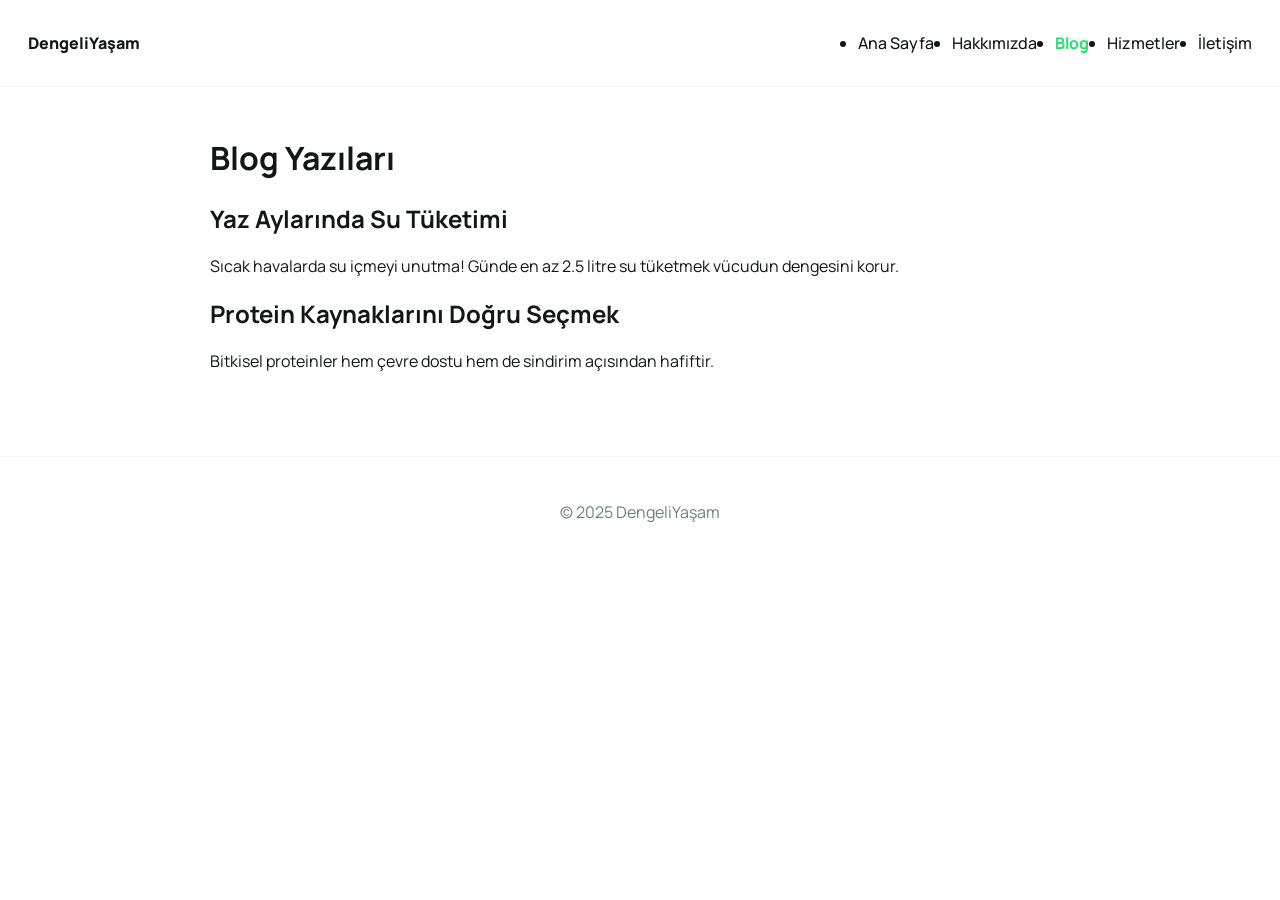
==== blog.html @ 3c5bf160 "İlk yükleme: DengeliYaşam site" ====
<!DOCTYPE html>
<html lang="tr">
<head>
  <meta charset="UTF-8">
  <meta name="viewport" content="width=device-width, initial-scale=1.0">
  <title>Blog | DengeliYaşam</title>
  <meta name="description" content="DengeliYaşam - Blog yazıları ve sağlıklı yaşam makaleleri." />
  <link rel="preconnect" href="https://fonts.gstatic.com" crossorigin>
  <link href="https://fonts.googleapis.com/css2?family=Manrope:wght@400;500;700;800&family=Noto+Sans:wght@400;500;700;900&display=swap" rel="stylesheet">
  <link rel="stylesheet" href="css/style.css">
</head>
<body>
  <header>
    <nav class="navbar">
      <a href="index.html" class="logo">DengeliYaşam</a>
      <ul class="nav-links">
        <li><a href="index.html">Ana Sayfa</a></li>
        <li><a href="hakkimizda.html">Hakkımızda</a></li>
        <li><a href="blog.html" class="active">Blog</a></li>
        <li><a href="hizmetler.html">Hizmetler</a></li>
        <li><a href="iletisim.html">İletişim</a></li>
      </ul>
    </nav>
  </header>

  <main class="content">
    <h1>Blog Yazıları</h1>
    <article>
      <h2>Yaz Aylarında Su Tüketimi</h2>
      <p>Sıcak havalarda su içmeyi unutma! Günde en az 2.5 litre su tüketmek vücudun dengesini korur.</p>
    </article>

    <article>
      <h2>Protein Kaynaklarını Doğru Seçmek</h2>
      <p>Bitkisel proteinler hem çevre dostu hem de sindirim açısından hafiftir.</p>
    </article>
  </main>

  <footer>
    <p>© 2025 DengeliYaşam</p>
  </footer>
  <script src="js/script.js"></script>
</body>
</html>
---- css/style.css ----
:root{
  --green:#20df6c;
  --muted:#648772;
  --bg:#ffffff;
  --text:#111714;
  --card:#f7faf7;
}

*{box-sizing:border-box}
html,body{height:100%}
body{
  margin:0;
  font-family:Manrope, Noto Sans, system-ui, -apple-system, 'Segoe UI', Roboto, 'Helvetica Neue', Arial;
  background:var(--bg);
  color:var(--text);
  -webkit-font-smoothing:antialiased;
}

/* Header / Navigation */
.navbar{
  display:flex;
  align-items:center;
  justify-content:space-between;
  gap:20px;
  padding:16px 28px;
  border-bottom:1px solid #f0f4f2;
}
.logo{font-weight:800;color:var(--text);text-decoration:none}
.nav-links{display:flex;gap:18px;align-items:center}
.nav-links a{color:var(--text);text-decoration:none;font-weight:500}
.nav-links a.active{color:var(--green);font-weight:700}
.cta{background:var(--green);color:var(--text);padding:8px 14px;border-radius:8px;font-weight:700;text-decoration:none}

/* Responsive container */
.layout-content-container{max-width:1100px;margin:0 auto;padding:20px}

/* Hero */
.hero{
  padding:80px 20px;
  text-align:center;
  background:linear-gradient(180deg, rgba(226,247,237,0.6), rgba(255,255,255,0.8));
}
.hero h1{font-size:2.25rem;margin:0 0 10px}
.hero p{color:var(--muted);margin:0 0 18px}

.btn{display:inline-block;background:var(--green);color:var(--text);padding:10px 20px;border-radius:8px;text-decoration:none;font-weight:700}

/* Cards / featured */
.card-container{display:grid;grid-template-columns:repeat(auto-fit,minmax(260px,1fr));gap:20px;margin:24px 0}
.card{background:var(--card);border-radius:12px;padding:16px;overflow:hidden;box-shadow:0 6px 18px rgba(17,23,20,0.04)}
.card img{width:100%;height:160px;object-fit:cover;border-radius:8px;margin-bottom:12px}
.card h3{margin:8px 0 6px}
.card p{color:var(--muted);margin:0;font-size:0.95rem}

/* Content */
.content{padding:28px 20px;max-width:900px;margin:0 auto}

/* Contact form */
form{display:flex;flex-direction:column;gap:12px;max-width:560px}
input,textarea{padding:12px;border-radius:10px;border:1px solid #e6ece6;background:white;font-family:inherit}
input:focus,textarea:focus{outline:2px solid rgba(32,223,108,0.18);border-color:var(--green)}
button[type=submit]{background:var(--green);color:var(--text);padding:10px 14px;border-radius:8px;border:0;font-weight:700;cursor:pointer}

/* Footer */
footer{padding:28px 20px;background:transparent;color:var(--muted);text-align:center;border-top:1px solid #f0f4f2;margin-top:40px}

/* Utilities */
.text-muted{color:var(--muted)}

/* Responsive tweaks */
@media (min-width:768px){
  .hero h1{font-size:3rem}
  .hero{padding:100px 20px}
}

@media (max-width:600px){
  .navbar{padding:12px}
  .nav-links{display:none}
}
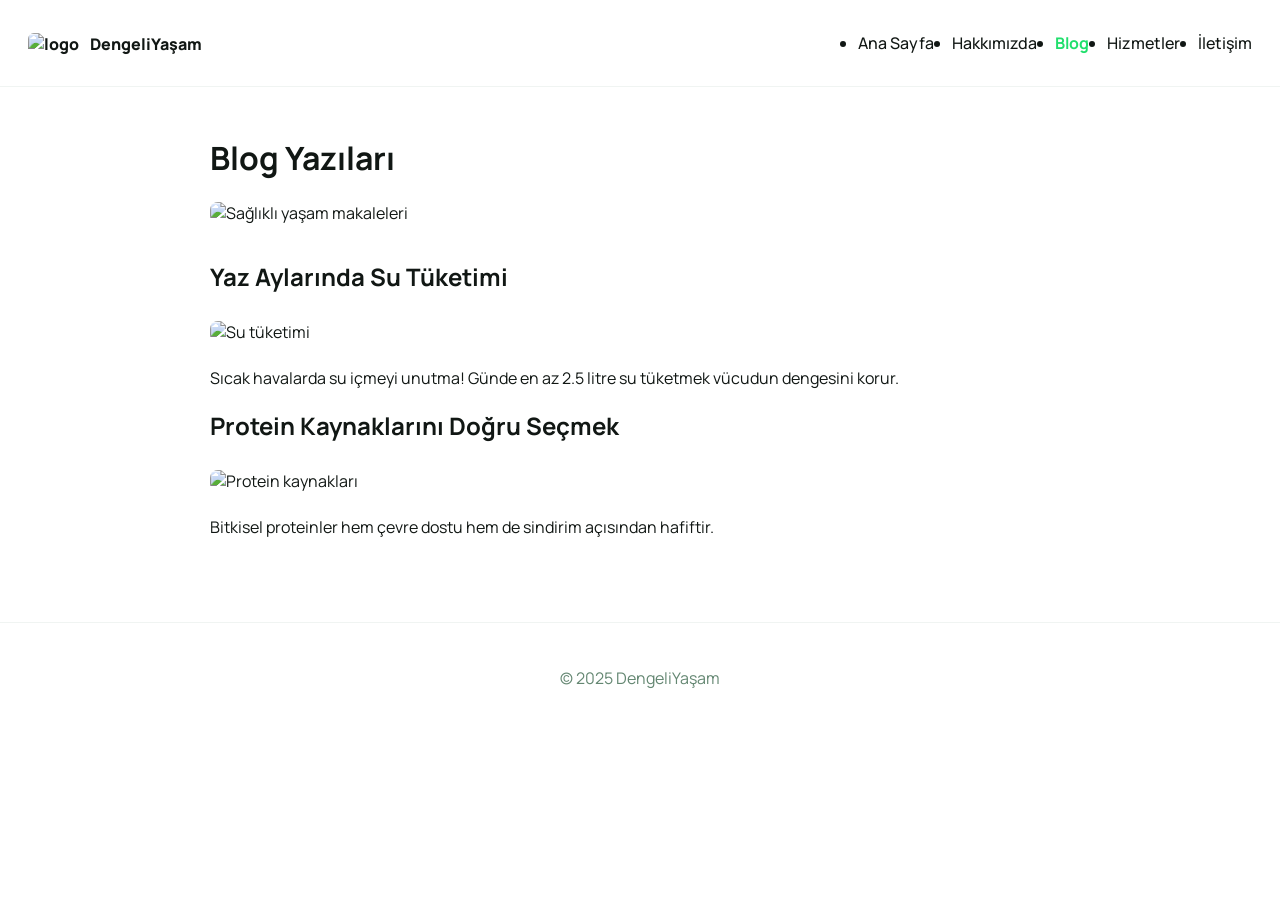
==== commit 2f865201: "Add images and header logos across site" ====
--- a/blog.html
+++ b/blog.html
@@ -12,7 +12,7 @@
 <body>
   <header>
     <nav class="navbar">
-      <a href="index.html" class="logo">DengeliYaşam</a>
+  <a href="index.html" class="logo"><img src="https://images.unsplash.com/photo-1507029340645-085b722e21f0?auto=format&fit=crop&w=80&q=60" alt="logo" style="height:36px;vertical-align:middle;border-radius:6px"> <span style="margin-left:8px;vertical-align:middle">DengeliYaşam</span></a>
       <ul class="nav-links">
         <li><a href="index.html">Ana Sayfa</a></li>
         <li><a href="hakkimizda.html">Hakkımızda</a></li>
@@ -25,13 +25,18 @@
 
   <main class="content">
     <h1>Blog Yazıları</h1>
+    <div class="hero-image">
+      <img src="https://images.unsplash.com/photo-1506354666786-959d6d497f1a?auto=format&fit=crop&w=1400&q=80" alt="Sağlıklı yaşam makaleleri" style="width:100%;border-radius:8px;max-height:320px;object-fit:cover;margin-bottom:16px">
+    </div>
     <article>
       <h2>Yaz Aylarında Su Tüketimi</h2>
+      <img src="https://images.unsplash.com/photo-1501004318641-b39e6451bec6?auto=format&fit=crop&w=800&q=80" alt="Su tüketimi" style="width:100%;max-width:560px;border-radius:8px;margin:8px 0;object-fit:cover">
       <p>Sıcak havalarda su içmeyi unutma! Günde en az 2.5 litre su tüketmek vücudun dengesini korur.</p>
     </article>
 
     <article>
       <h2>Protein Kaynaklarını Doğru Seçmek</h2>
+      <img src="https://images.unsplash.com/photo-1546069901-ba9599a7e63c?auto=format&fit=crop&w=800&q=80" alt="Protein kaynakları" style="width:100%;max-width:560px;border-radius:8px;margin:8px 0;object-fit:cover">
       <p>Bitkisel proteinler hem çevre dostu hem de sindirim açısından hafiftir.</p>
     </article>
   </main>
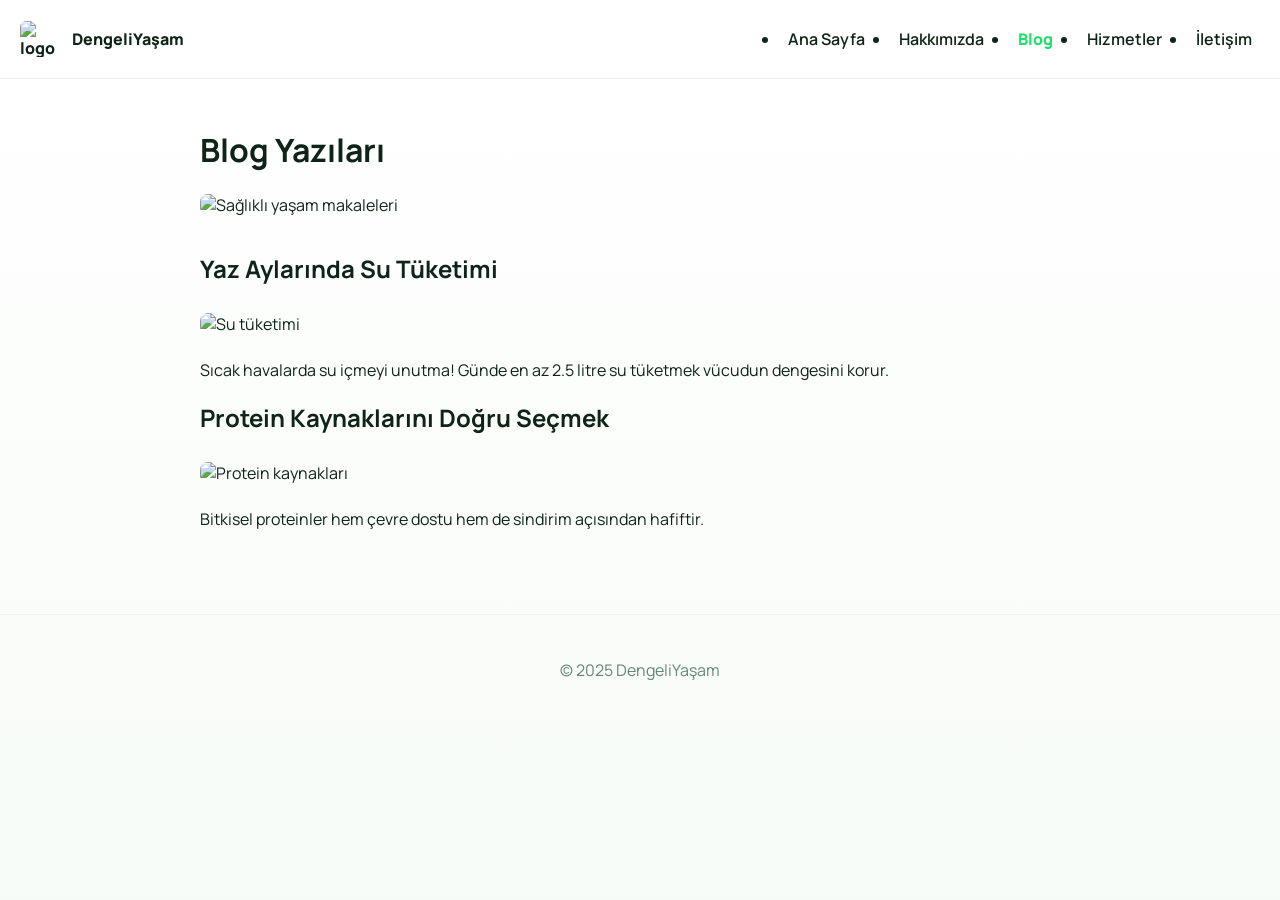
==== commit ee17cc0b: "Polish styles, responsive images, and wire contact form to Formspree" ====
--- a/blog.html
+++ b/blog.html
@@ -26,17 +26,29 @@
   <main class="content">
     <h1>Blog Yazıları</h1>
     <div class="hero-image">
-      <img src="https://images.unsplash.com/photo-1506354666786-959d6d497f1a?auto=format&fit=crop&w=1400&q=80" alt="Sağlıklı yaşam makaleleri" style="width:100%;border-radius:8px;max-height:320px;object-fit:cover;margin-bottom:16px">
+      <img src="https://images.unsplash.com/photo-1506354666786-959d6d497f1a?auto=format&fit=crop&w=1400&q=80"
+           srcset="https://images.unsplash.com/photo-1506354666786-959d6d497f1a?auto=format&fit=crop&w=800&q=60 800w, https://images.unsplash.com/photo-1506354666786-959d6d497f1a?auto=format&fit=crop&w=1200&q=70 1200w, https://images.unsplash.com/photo-1506354666786-959d6d497f1a?auto=format&fit=crop&w=1400&q=80 1400w"
+           sizes="(max-width:600px) 100vw, 80vw"
+           loading="lazy"
+           alt="Sağlıklı yaşam makaleleri" style="width:100%;border-radius:8px;max-height:320px;object-fit:cover;margin-bottom:16px">
     </div>
     <article>
       <h2>Yaz Aylarında Su Tüketimi</h2>
-      <img src="https://images.unsplash.com/photo-1501004318641-b39e6451bec6?auto=format&fit=crop&w=800&q=80" alt="Su tüketimi" style="width:100%;max-width:560px;border-radius:8px;margin:8px 0;object-fit:cover">
+   <img src="https://images.unsplash.com/photo-1501004318641-b39e6451bec6?auto=format&fit=crop&w=800&q=80"
+     srcset="https://images.unsplash.com/photo-1501004318641-b39e6451bec6?auto=format&fit=crop&w=400&q=60 400w, https://images.unsplash.com/photo-1501004318641-b39e6451bec6?auto=format&fit=crop&w=800&q=70 800w"
+     sizes="(max-width:600px) 100vw, 50vw"
+     loading="lazy"
+     alt="Su tüketimi" style="width:100%;max-width:560px;border-radius:8px;margin:8px 0;object-fit:cover">
       <p>Sıcak havalarda su içmeyi unutma! Günde en az 2.5 litre su tüketmek vücudun dengesini korur.</p>
     </article>
 
     <article>
       <h2>Protein Kaynaklarını Doğru Seçmek</h2>
-      <img src="https://images.unsplash.com/photo-1546069901-ba9599a7e63c?auto=format&fit=crop&w=800&q=80" alt="Protein kaynakları" style="width:100%;max-width:560px;border-radius:8px;margin:8px 0;object-fit:cover">
+   <img src="https://images.unsplash.com/photo-1546069901-ba9599a7e63c?auto=format&fit=crop&w=800&q=80"
+     srcset="https://images.unsplash.com/photo-1546069901-ba9599a7e63c?auto=format&fit=crop&w=400&q=60 400w, https://images.unsplash.com/photo-1546069901-ba9599a7e63c?auto=format&fit=crop&w=800&q=70 800w"
+     sizes="(max-width:600px) 100vw, 50vw"
+     loading="lazy"
+     alt="Protein kaynakları" style="width:100%;max-width:560px;border-radius:8px;margin:8px 0;object-fit:cover">
       <p>Bitkisel proteinler hem çevre dostu hem de sindirim açısından hafiftir.</p>
     </article>
   </main>
--- a/css/style.css
+++ b/css/style.css
@@ -1,9 +1,12 @@
 :root{
   --green:#20df6c;
+  --accent:#18b35a;
   --muted:#648772;
-  --bg:#ffffff;
-  --text:#111714;
+  --bg:#fbfdfb;
+  --surface:#ffffff;
+  --text:#0f2418;
   --card:#f7faf7;
+  --max-width:1100px;
 }
 
 *{box-sizing:border-box}
@@ -11,7 +14,7 @@
 body{
   margin:0;
   font-family:Manrope, Noto Sans, system-ui, -apple-system, 'Segoe UI', Roboto, 'Helvetica Neue', Arial;
-  background:var(--bg);
+  background:linear-gradient(180deg, #ffffff 0%, rgba(245,250,245,0.8) 100%);
   color:var(--text);
   -webkit-font-smoothing:antialiased;
 }
@@ -22,47 +25,60 @@
   align-items:center;
   justify-content:space-between;
   gap:20px;
-  padding:16px 28px;
-  border-bottom:1px solid #f0f4f2;
+  padding:12px 20px;
+  border-bottom:1px solid rgba(15,36,24,0.05);
+  backdrop-filter: blur(4px);
+  position:sticky;
+  top:0;
+  z-index:40;
+  background:rgba(255,255,255,0.6);
 }
-.logo{font-weight:800;color:var(--text);text-decoration:none}
+.logo{font-weight:800;color:var(--text);text-decoration:none;display:flex;align-items:center;gap:8px}
+.logo img{height:36px;width:36px;object-fit:cover;border-radius:8px}
 .nav-links{display:flex;gap:18px;align-items:center}
-.nav-links a{color:var(--text);text-decoration:none;font-weight:500}
-.nav-links a.active{color:var(--green);font-weight:700}
-.cta{background:var(--green);color:var(--text);padding:8px 14px;border-radius:8px;font-weight:700;text-decoration:none}
+.nav-links a{color:var(--text);text-decoration:none;font-weight:600;padding:6px 8px;border-radius:8px}
+.nav-links a:hover{background:rgba(24,179,90,0.06)}
+.nav-links a.active{color:var(--green);font-weight:800}
+.cta{background:linear-gradient(90deg,var(--green),var(--accent));color:#07220f;padding:10px 16px;border-radius:10px;font-weight:800;text-decoration:none;box-shadow:0 6px 18px rgba(24,179,90,0.12);transition:transform .12s ease, box-shadow .12s ease}
+.cta:hover{transform:translateY(-2px);box-shadow:0 12px 30px rgba(24,179,90,0.12)}
 
 /* Responsive container */
-.layout-content-container{max-width:1100px;margin:0 auto;padding:20px}
+.container{max-width:var(--max-width);margin:0 auto;padding:20px}
 
 /* Hero */
 .hero{
-  padding:80px 20px;
+  padding:72px 18px;
   text-align:center;
-  background:linear-gradient(180deg, rgba(226,247,237,0.6), rgba(255,255,255,0.8));
+  background:linear-gradient(180deg, rgba(32,223,108,0.08), rgba(255,255,255,0.6));
+  border-radius:12px;
+  margin:18px 12px;
+  box-shadow:0 8px 30px rgba(15,36,24,0.04);
 }
-.hero h1{font-size:2.25rem;margin:0 0 10px}
-.hero p{color:var(--muted);margin:0 0 18px}
+.hero h1{font-size:2.4rem;margin:0 0 10px;line-height:1.02}
+.hero p{color:var(--muted);margin:0 0 18px;font-size:1.05rem}
 
-.btn{display:inline-block;background:var(--green);color:var(--text);padding:10px 20px;border-radius:8px;text-decoration:none;font-weight:700}
+.btn{display:inline-block;background:linear-gradient(90deg,var(--green),var(--accent));color:#07220f;padding:12px 22px;border-radius:10px;text-decoration:none;font-weight:800;transition:transform .12s ease, box-shadow .12s ease}
+.btn:hover{transform:translateY(-3px);box-shadow:0 18px 36px rgba(24,179,90,0.12)}
 
 /* Cards / featured */
 .card-container{display:grid;grid-template-columns:repeat(auto-fit,minmax(260px,1fr));gap:20px;margin:24px 0}
-.card{background:var(--card);border-radius:12px;padding:16px;overflow:hidden;box-shadow:0 6px 18px rgba(17,23,20,0.04)}
-.card img{width:100%;height:160px;object-fit:cover;border-radius:8px;margin-bottom:12px}
+.card{background:var(--surface);border-radius:12px;padding:16px;overflow:hidden;box-shadow:0 10px 30px rgba(11,20,14,0.04);transition:transform .16s ease, box-shadow .16s ease}
+.card:hover{transform:translateY(-6px);box-shadow:0 20px 48px rgba(11,20,14,0.06)}
+.card img{width:100%;height:180px;object-fit:cover;border-radius:10px;margin-bottom:12px}
 .card h3{margin:8px 0 6px}
-.card p{color:var(--muted);margin:0;font-size:0.95rem}
+.card p{color:var(--muted);margin:0;font-size:0.98rem}
 
 /* Content */
-.content{padding:28px 20px;max-width:900px;margin:0 auto}
+.content{padding:28px 20px;max-width:920px;margin:0 auto}
 
 /* Contact form */
-form{display:flex;flex-direction:column;gap:12px;max-width:560px}
-input,textarea{padding:12px;border-radius:10px;border:1px solid #e6ece6;background:white;font-family:inherit}
-input:focus,textarea:focus{outline:2px solid rgba(32,223,108,0.18);border-color:var(--green)}
-button[type=submit]{background:var(--green);color:var(--text);padding:10px 14px;border-radius:8px;border:0;font-weight:700;cursor:pointer}
+form{display:flex;flex-direction:column;gap:12px;max-width:640px}
+input,textarea{padding:14px;border-radius:12px;border:1px solid rgba(12,30,22,0.06);background:var(--surface);font-family:inherit}
+input:focus,textarea:focus{outline:3px solid rgba(32,223,108,0.12);border-color:var(--accent)}
+button[type=submit]{background:linear-gradient(90deg,var(--green),var(--accent));color:#07220f;padding:12px 16px;border-radius:10px;border:0;font-weight:800;cursor:pointer}
 
 /* Footer */
-footer{padding:28px 20px;background:transparent;color:var(--muted);text-align:center;border-top:1px solid #f0f4f2;margin-top:40px}
+footer{padding:28px 20px;background:transparent;color:var(--muted);text-align:center;border-top:1px solid rgba(15,36,24,0.03);margin-top:40px}
 
 /* Utilities */
 .text-muted{color:var(--muted)}
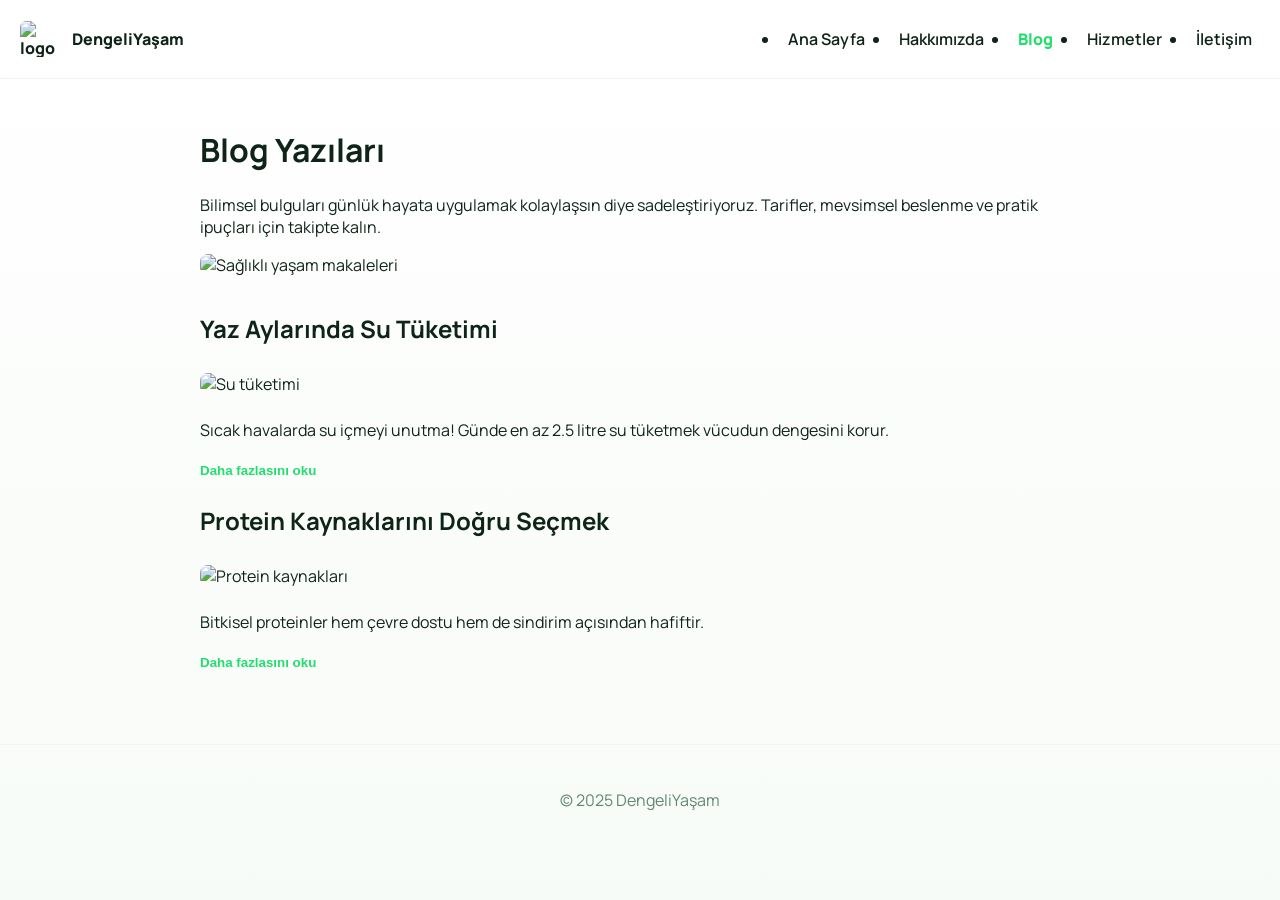
==== commit 34358b7d: "Add expanded copy, read-more toggles and SEO meta updates" ====
--- a/blog.html
+++ b/blog.html
@@ -4,7 +4,7 @@
   <meta charset="UTF-8">
   <meta name="viewport" content="width=device-width, initial-scale=1.0">
   <title>Blog | DengeliYaşam</title>
-  <meta name="description" content="DengeliYaşam - Blog yazıları ve sağlıklı yaşam makaleleri." />
+  <meta name="description" content="DengeliYaşam Blog - Tarifler, beslenme ipuçları ve yaşam tarzı makaleleri. Pratik bilgiler günlük yaşama nasıl uygulanır?" />
   <link rel="preconnect" href="https://fonts.gstatic.com" crossorigin>
   <link href="https://fonts.googleapis.com/css2?family=Manrope:wght@400;500;700;800&family=Noto+Sans:wght@400;500;700;900&display=swap" rel="stylesheet">
   <link rel="stylesheet" href="css/style.css">
@@ -25,6 +25,7 @@
 
   <main class="content">
     <h1>Blog Yazıları</h1>
+    <p>Bilimsel bulguları günlük hayata uygulamak kolaylaşsın diye sadeleştiriyoruz. Tarifler, mevsimsel beslenme ve pratik ipuçları için takipte kalın.</p>
     <div class="hero-image">
       <img src="https://images.unsplash.com/photo-1506354666786-959d6d497f1a?auto=format&fit=crop&w=1400&q=80"
            srcset="https://images.unsplash.com/photo-1506354666786-959d6d497f1a?auto=format&fit=crop&w=800&q=60 800w, https://images.unsplash.com/photo-1506354666786-959d6d497f1a?auto=format&fit=crop&w=1200&q=70 1200w, https://images.unsplash.com/photo-1506354666786-959d6d497f1a?auto=format&fit=crop&w=1400&q=80 1400w"
@@ -40,6 +41,10 @@
      loading="lazy"
      alt="Su tüketimi" style="width:100%;max-width:560px;border-radius:8px;margin:8px 0;object-fit:cover">
       <p>Sıcak havalarda su içmeyi unutma! Günde en az 2.5 litre su tüketmek vücudun dengesini korur.</p>
+      <button class="read-more-btn" data-target="post1-more">Daha fazlasını oku</button>
+      <div id="post1-more" class="more-content">
+        <p>Hidrasyon sadece su içmekten ibaret değildir — tuz, elektrolit dengesi ve öğün planlaması da önemlidir. Günlük aktiviteleriniz ve hava koşullarına göre su ihtiyacınızı ayarlamak için basit kurallar uygulayabilirsiniz.</p>
+      </div>
     </article>
 
     <article>
@@ -50,6 +55,10 @@
      loading="lazy"
      alt="Protein kaynakları" style="width:100%;max-width:560px;border-radius:8px;margin:8px 0;object-fit:cover">
       <p>Bitkisel proteinler hem çevre dostu hem de sindirim açısından hafiftir.</p>
+      <button class="read-more-btn" data-target="post2-more">Daha fazlasını oku</button>
+      <div id="post2-more" class="more-content">
+        <p>Hayvansal proteinlerin emilimi ve amino asit profili farklıdır; bitkisel proteinleri tamamlayıcı kaynaklarla birleştirmek tam değerli protein sağlar. Örnek tarifler ve kombinasyon önerileri blogda mevcuttur.</p>
+      </div>
     </article>
   </main>
 
--- a/css/style.css
+++ b/css/style.css
@@ -80,6 +80,16 @@
 /* Footer */
 footer{padding:28px 20px;background:transparent;color:var(--muted);text-align:center;border-top:1px solid rgba(15,36,24,0.03);margin-top:40px}
 
+/* Read-more / expandable content */
+.read-more-btn{background:transparent;border:0;color:var(--green);font-weight:700;cursor:pointer;padding:6px 0}
+.more-content{display:none;margin-top:10px;color:var(--text);line-height:1.6}
+.more-content.open{display:block}
+
+@media (max-width:600px){
+  .hero{padding:36px 12px}
+  .hero h1{font-size:1.9rem}
+}
+
 /* Utilities */
 .text-muted{color:var(--muted)}
 
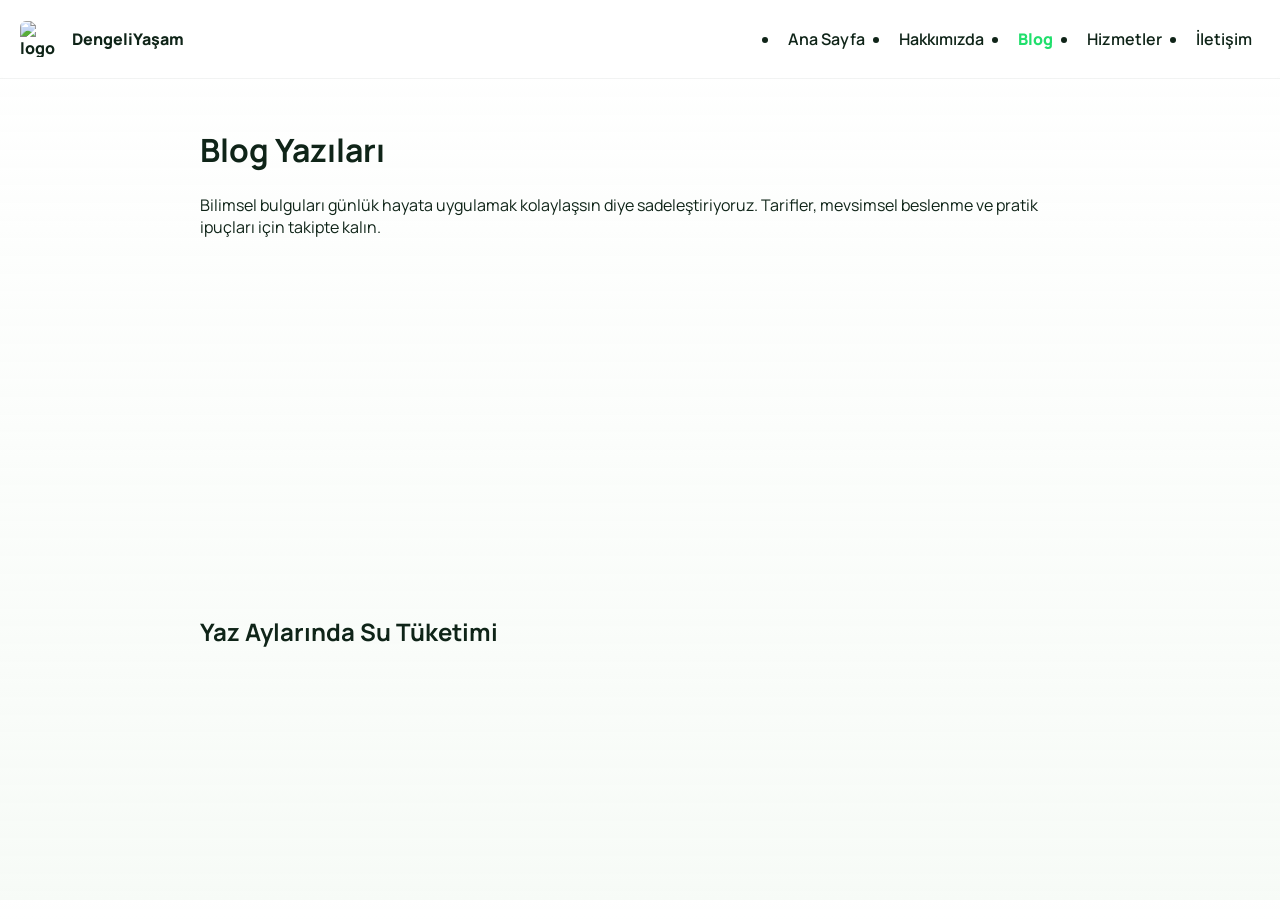
==== commit 42f16e43: "Remove read-more UI: show full content on all devices" ====
--- a/blog.html
+++ b/blog.html
@@ -41,7 +41,6 @@
      loading="lazy"
      alt="Su tüketimi" style="width:100%;max-width:560px;border-radius:8px;margin:8px 0;object-fit:cover">
       <p>Sıcak havalarda su içmeyi unutma! Günde en az 2.5 litre su tüketmek vücudun dengesini korur.</p>
-      <button class="read-more-btn" data-target="post1-more">Daha fazlasını oku</button>
       <div id="post1-more" class="more-content">
         <p>Hidrasyon sadece su içmekten ibaret değildir — tuz, elektrolit dengesi ve öğün planlaması da önemlidir. Günlük aktiviteleriniz ve hava koşullarına göre su ihtiyacınızı ayarlamak için basit kurallar uygulayabilirsiniz.</p>
       </div>
@@ -55,7 +54,6 @@
      loading="lazy"
      alt="Protein kaynakları" style="width:100%;max-width:560px;border-radius:8px;margin:8px 0;object-fit:cover">
       <p>Bitkisel proteinler hem çevre dostu hem de sindirim açısından hafiftir.</p>
-      <button class="read-more-btn" data-target="post2-more">Daha fazlasını oku</button>
       <div id="post2-more" class="more-content">
         <p>Hayvansal proteinlerin emilimi ve amino asit profili farklıdır; bitkisel proteinleri tamamlayıcı kaynaklarla birleştirmek tam değerli protein sağlar. Örnek tarifler ve kombinasyon önerileri blogda mevcuttur.</p>
       </div>
--- a/css/style.css
+++ b/css/style.css
@@ -81,9 +81,8 @@
 footer{padding:28px 20px;background:transparent;color:var(--muted);text-align:center;border-top:1px solid rgba(15,36,24,0.03);margin-top:40px}
 
 /* Read-more / expandable content */
-.read-more-btn{background:transparent;border:0;color:var(--green);font-weight:700;cursor:pointer;padding:6px 0}
-.more-content{display:none;margin-top:10px;color:var(--text);line-height:1.6}
-.more-content.open{display:block}
+.read-more-btn{display:none}
+.more-content{display:block;margin-top:10px;color:var(--text);line-height:1.6}
 
 @media (max-width:600px){
   .hero{padding:36px 12px}
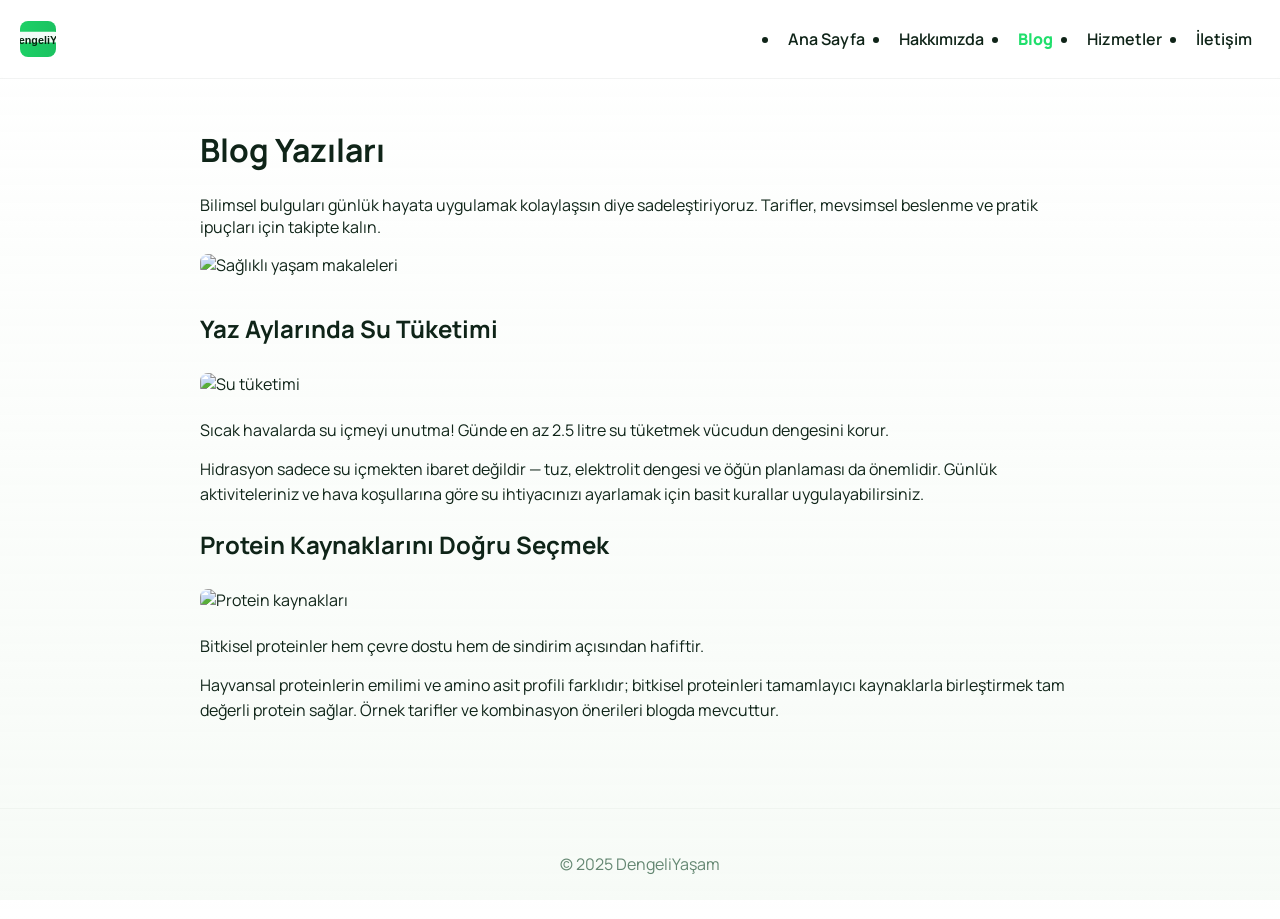
==== commit d7a34826: "Add SVG logo and update header logos; fix H2 in hakkimizda" ====
--- a/blog.html
+++ b/blog.html
@@ -12,7 +12,7 @@
 <body>
   <header>
     <nav class="navbar">
-  <a href="index.html" class="logo"><img src="https://images.unsplash.com/photo-1507029340645-085b722e21f0?auto=format&fit=crop&w=80&q=60" alt="logo" style="height:36px;vertical-align:middle;border-radius:6px"> <span style="margin-left:8px;vertical-align:middle">DengeliYaşam</span></a>
+  <a href="index.html" class="logo" aria-label="DengeliYaşam ana sayfa"><img src="assets/logo.svg" alt="DengeliYaşam logo" style="height:36px;vertical-align:middle"> </a>
       <ul class="nav-links">
         <li><a href="index.html">Ana Sayfa</a></li>
         <li><a href="hakkimizda.html">Hakkımızda</a></li>
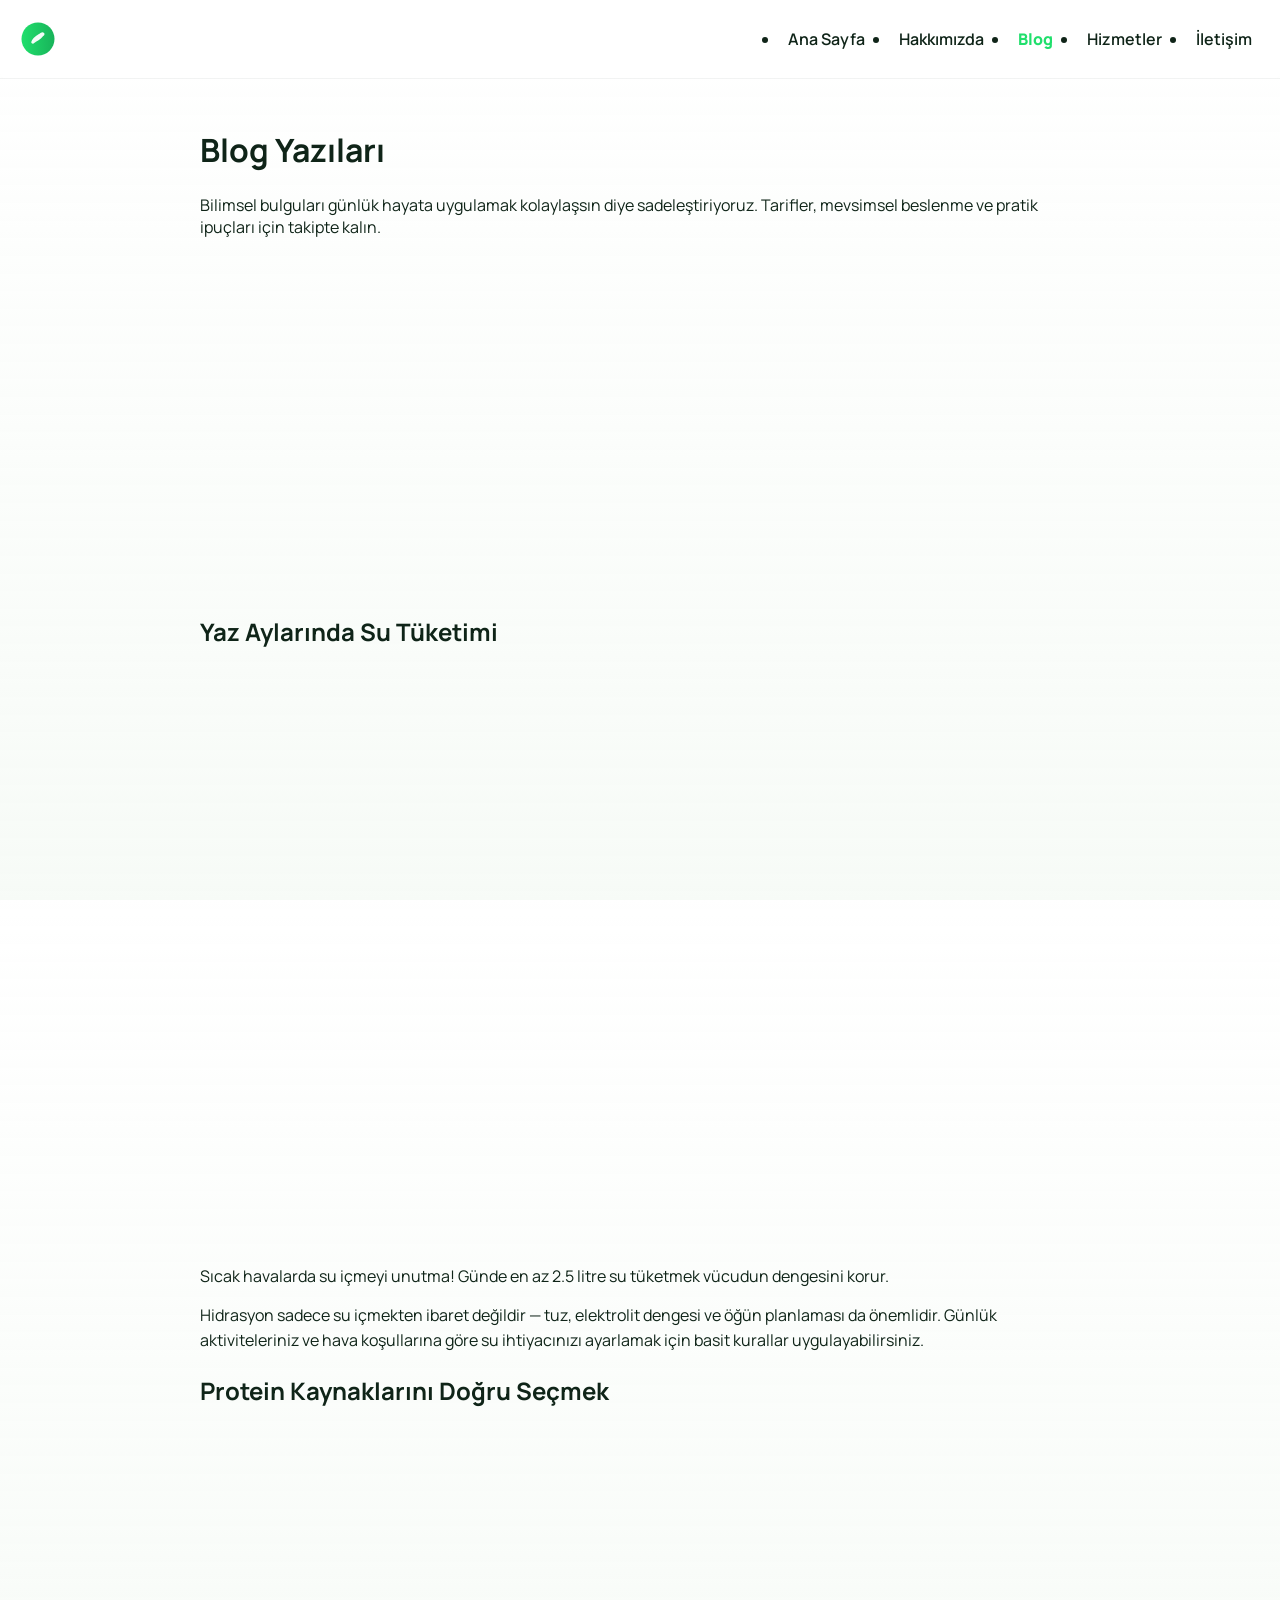
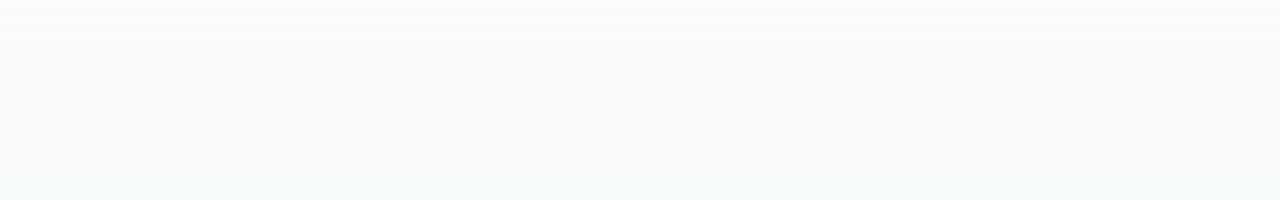
==== commit 0268d0a4: "Trigger Pages rebuild" ====
--- a/blog.html
+++ b/blog.html
@@ -8,11 +8,18 @@
   <link rel="preconnect" href="https://fonts.gstatic.com" crossorigin>
   <link href="https://fonts.googleapis.com/css2?family=Manrope:wght@400;500;700;800&family=Noto+Sans:wght@400;500;700;900&display=swap" rel="stylesheet">
   <link rel="stylesheet" href="css/style.css">
+  <link rel="icon" href="assets/favicon.svg" type="image/svg+xml">
+  <meta name="theme-color" content="#F6FFF5">
+  <meta property="og:title" content="DengeliYaşam - Blog">
+  <meta property="og:description" content="Tarifler, beslenme ipuçları ve yaşam tarzı makaleleri.">
+  <meta property="og:image" content="https://images.unsplash.com/photo-1506354666786-959d6d497f1a?auto=format&fit=crop&w=1200&q=80">
+  <meta name="twitter:card" content="summary_large_image">
 </head>
 <body>
+  <a class="skip-link" href="#content" style="position:absolute;left:-999px;top:auto;width:1px;height:1px;overflow:hidden">İçeriğe atla</a>
   <header>
     <nav class="navbar">
-  <a href="index.html" class="logo" aria-label="DengeliYaşam ana sayfa"><img src="assets/logo.svg" alt="DengeliYaşam logo" style="height:36px;vertical-align:middle"> </a>
+  <a href="index.html" class="logo" aria-label="DengeliYaşam ana sayfa"><img src="assets/logo-symbol.svg" alt="DengeliYaşam sembol logo" style="height:36px;vertical-align:middle"> </a>
       <ul class="nav-links">
         <li><a href="index.html">Ana Sayfa</a></li>
         <li><a href="hakkimizda.html">Hakkımızda</a></li>
@@ -23,7 +30,7 @@
     </nav>
   </header>
 
-  <main class="content">
+  <main id="content" class="content">
     <h1>Blog Yazıları</h1>
     <p>Bilimsel bulguları günlük hayata uygulamak kolaylaşsın diye sadeleştiriyoruz. Tarifler, mevsimsel beslenme ve pratik ipuçları için takipte kalın.</p>
     <div class="hero-image">
@@ -55,7 +62,41 @@
      alt="Protein kaynakları" style="width:100%;max-width:560px;border-radius:8px;margin:8px 0;object-fit:cover">
       <p>Bitkisel proteinler hem çevre dostu hem de sindirim açısından hafiftir.</p>
       <div id="post2-more" class="more-content">
-        <p>Hayvansal proteinlerin emilimi ve amino asit profili farklıdır; bitkisel proteinleri tamamlayıcı kaynaklarla birleştirmek tam değerli protein sağlar. Örnek tarifler ve kombinasyon önerileri blogda mevcuttur.</p>
+        <p>Hayvansal proteinlerin emilimi ve amino asit profili farklıdır; bitkisel proteinleri tamamlayıcı kaynaklarla birleştirmek tam değerli protein sağlar.</p>
+        <h3>Örnek Tarif: Mercimek + Kinoa Salatası (Tam Değerli Bitkisel Protein)</h3>
+        <img src="https://images.unsplash.com/photo-1542444459-db0e6b6a9d3b?auto=format&fit=crop&w=1200&q=80"
+             srcset="https://images.unsplash.com/photo-1542444459-db0e6b6a9d3b?auto=format&fit=crop&w=600&q=60 600w, https://images.unsplash.com/photo-1542444459-db0e6b6a9d3b?auto=format&fit=crop&w=900&q=70 900w, https://images.unsplash.com/photo-1542444459-db0e6b6a9d3b?auto=format&fit=crop&w=1200&q=80 1200w"
+             sizes="(max-width:600px) 100vw, 60vw"
+             loading="lazy"
+             alt="Mercimek kinoa salatası" style="width:100%;max-width:640px;border-radius:8px;margin:8px 0;object-fit:cover">
+        <h4>Malzemeler (2-3 kişilik)</h4>
+        <ul>
+          <li>1 su bardağı haşlanmış yeşil mercimek</li>
+          <li>1 su bardağı haşlanmış kinoa</li>
+          <li>1 orta boy salatalık, küp doğranmış</li>
+          <li>1 adet kırmızı biber, ince doğranmış</li>
+          <li>Yarım kırmızı soğan, ince kıyılmış</li>
+          <li>Yarım demet maydanoz, ince kıyılmış</li>
+          <li>2 yemek kaşığı zeytinyağı, 1 yemek kaşığı limon suyu</li>
+          <li>Tuz, karabiber, isteğe bağlı pul biber</li>
+        </ul>
+        <h4>Hazırlanışı</h4>
+        <ol>
+          <li>Mercimek ve kinoayı ayrı ayrı haşlayıp soğumaya bırakın.</li>
+          <li>Tüm sebzeleri hazırlayıp geniş bir kasede karıştırın.</li>
+          <li>Soğuyan mercimek ve kinoayı ekleyin, zeytinyağı ve limon suyuyla tatlandırın.</li>
+          <li>Maydanoz ile tazeleyin ve servis edin. İsterseniz üzerine biraz beyaz peynir veya yoğurt ekleyebilirsiniz.</li>
+        </ol>
+        <h4>Kombinasyon ve Besin Notları</h4>
+        <p>Mercimek ve kinoa birlikte tüketildiğinde amino asit profilleri birbirini tamamlar, böylece tam değerli bir bitkisel protein kaynağı oluşur. Ayrıca salataya ceviz ya da kabak çekirdeği gibi yağlı tohumlar eklemek, omega-3 desteği sağlar ve emilimi destekler.</p>
+        <p>Alternatif tamamlayıcı kombinasyonlar:</p>
+        <ul>
+          <li>Pirinç + Mercimek (örneğin mercimekli pilav)</li>
+          <li>Humus (nohut) + Tahin veya tam buğday ekmeği</li>
+          <li>Fıstık ezmesi + Tam tahıllı ekmek</li>
+          <li>Kinoa + Siyah fasulye (Meksika usulü kinoa kabı)</li>
+        </ul>
+        <p>Kısa not: Öğününüze bir C vitamini kaynağı (domates, limon suyu, biber) eklemek bitkisel demirin emilimini artırır.</p>
       </div>
     </article>
   </main>
